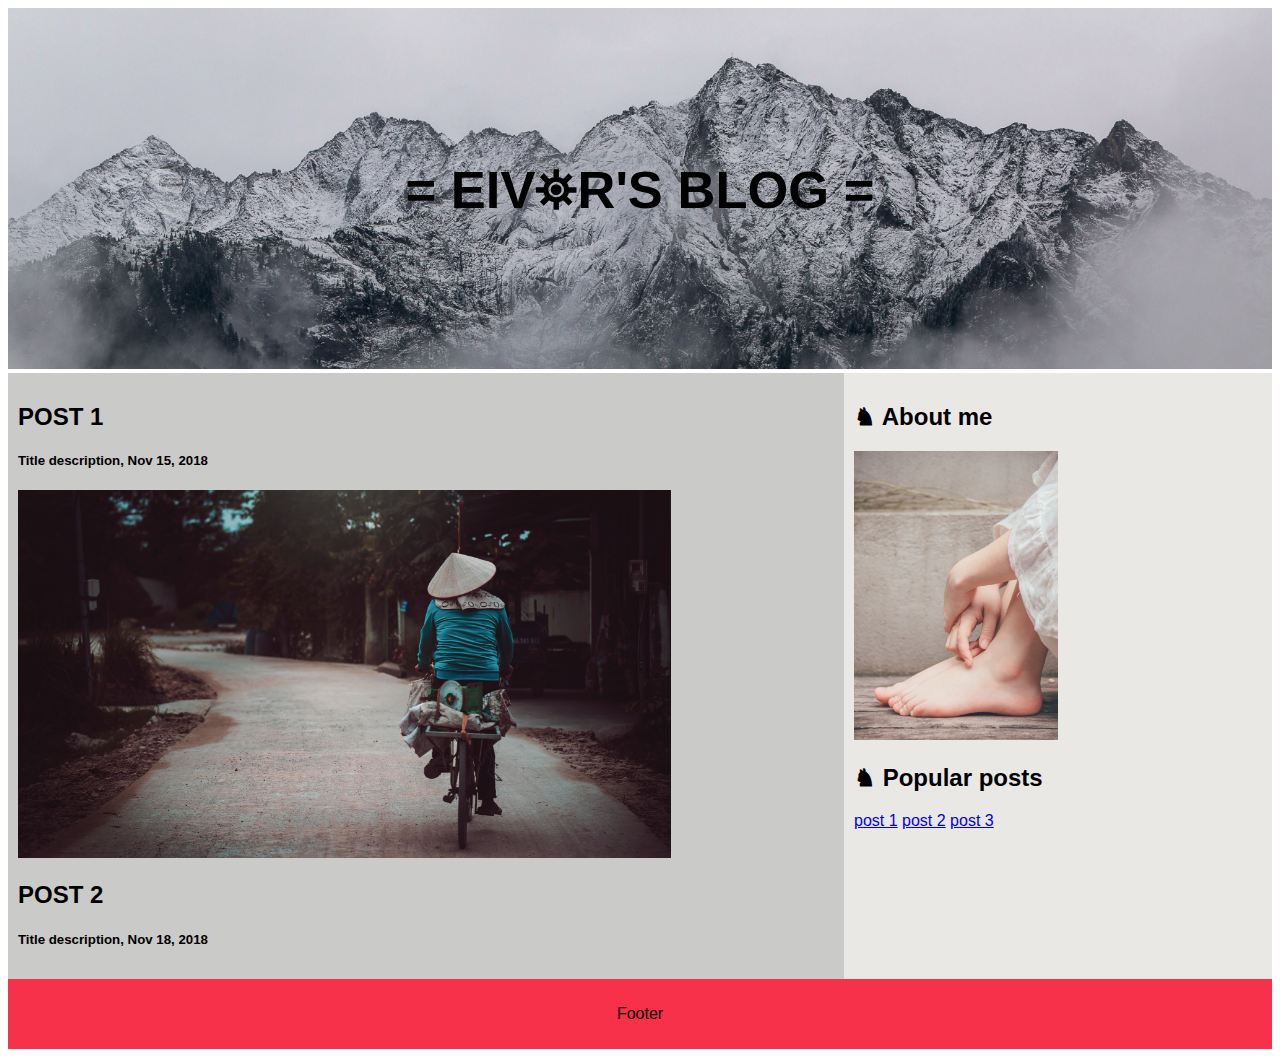
==== blog.html @ 70195afd "Add files via upload" ====
<!doctype html>

<head>
  <title> eivor's blog </title>
  <meta charset="utf-8">
  <meta name="viewport" content="width=device-width, initial-scale=1">
  <style>
    * {
    box-sizing: border-box;
    }

    body {
    font-family: arial, helvetica, sans-serif;
    }

    .header {
      position: relative;
    }

    .center {
      position: absolute;
      top: 50%;
      left: 50%;
      transform: translate(-50%,-50%);
      padding: 30px;
      text-align: center;
      font-size: 35px;
    }

    .row {
      display: flex;

    }
    
    .column {
      padding: 10px;
      height: auto;
    }

    .column.side {
      flex: 1;
    }

    .column.middle {
      flex: 2;
    }
    .footer {
      background-color: #f73149;
      padding: 10px;
      text-align: center;
    }

    @media (max-width: 600px) {
      .row {
        flex-direction: column;
      }
    }
      </style>
    </head>
    <body>

<div class="header">
    
    <img src="mountain2s.jpg" width="100%">
    <div class="center"><h2> = EIV&#9967R'S BLOG = </h2>
    </div>
    </div>

<div class="row">
  <div class="column middle" style="background-color:#cacac8"> 

    <h2> POST 1</h2>
    <h5>Title description, Nov 15, 2018</h5>
    <img src="bike.jpg" width="80%">

    <h2> POST 2</h2>
    <h5>Title description, Nov 18, 2018</h5>
    

  </div>

  <div class="column side" style="background-color:#eae8e5"> <h2> &#9822 About me  </h2>

  <img src="foot.jpg" width="50%">

<h2>&#9822 Popular posts</h2>

<a href="#">post 1</a>
<a href="#">post 2</a>
<a href="#">post 3</a>

  </div>
</div>

<div class="footer">
<p> Footer </p>
</div>

</body>
</html>
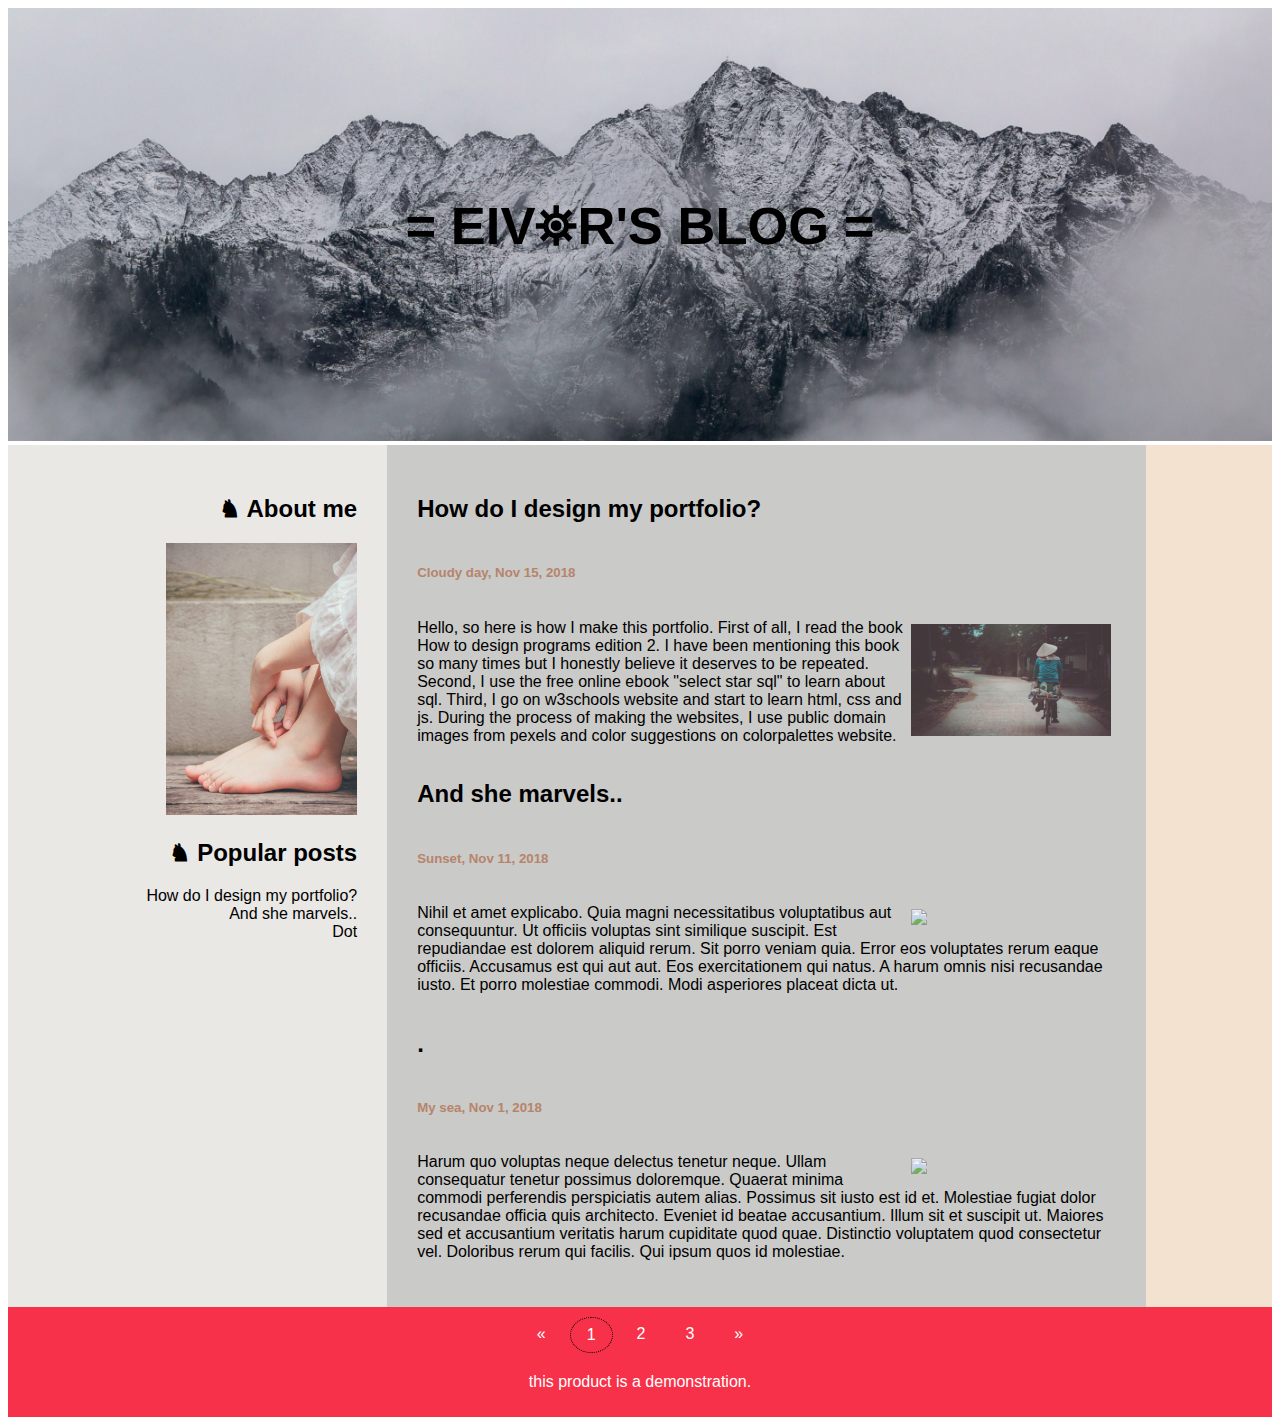
==== commit a65c7bc2: "Add files via upload" ====
--- a/blog.html
+++ b/blog.html
@@ -17,83 +17,269 @@
       position: relative;
     }
 
-    .center {
+    .centertitle {
       position: absolute;
       top: 50%;
       left: 50%;
       transform: translate(-50%,-50%);
-      padding: 30px;
       text-align: center;
       font-size: 35px;
     }
 
+    @media screen and (max-width: 700px) {
+  .header .centertitle {
+  font-size: 4vw;
+  width: 60%
+  }
+  }
+
     .row {
       display: flex;
-
+      flex-flow: row wrap;
     }
     
-    .column {
-      padding: 10px;
+
+    .side {
+      display: flex;
+      flex-flow: column wrap;
+      width: 30%;
+      text-align: right;
+      padding: 30px;
+    }
+
+    .tooltip {
+  position: relative;
+  display: inline-block;
+  
+}
+
+.tooltip .tooltiptext {
+  visibility: hidden;
+  width: 120px;
+  background-color: black;
+  color: #fff;
+  text-align: center;
+  border-radius: 6px;
+  padding: 5px 0;
+  position: absolute;
+  z-index: 1;
+  top: 10%;
+  left: 50%;
+
+  opacity: 0;
+  transition: opacity 1s;
+}
+
+.tooltip .tooltiptext::after {
+  content: '';
+
+  position: absolute;
+  top: 40%;
+  left: 104%;
+  margin-left: -5px;
+  border-width: 5px;
+  border-style: solid;
+  border-color: transparent transparent transparent black;
+}
+
+.tooltip:hover .tooltiptext {
+  visibility: visible;
+  opacity: 0.9;
+}
+
+    .strip {
+      display: flex;
+      flex-flow: column wrap;
+      width: 10%;
+      background-color: #f2e2cf;
+    }
+
+  
+    .middle {
+    display: flex;
+    flex-flow: row wrap;
+    width: 60%;
+  padding: 30px;
+      position: relative;
+    }
+
+a:link {
+  text-decoration: none;
+  color: black; 
+}
+a:hover {
+  text-decoration: underline;
+}
+
+    .post {
+      display: flex;
+      flex-flow: column wrap;
       height: auto;
-    }
-
-    .column.side {
-      flex: 1;
-    }
-
-    .column.middle {
-      flex: 2;
-    }
+    
+    }
+.post h5 {
+  color: #b6846b;
+}
+    .post p img {
+      opacity: 0.8;
+      float: right;
+      width: 30%;
+      padding: 5px;
+    }
+
+    .cpagination {
+      text-align: center;
+    }
+    .pagination {
+      display: inline-block;
+    }
+
+    .pagination a {
+      color: white;
+      float: left;
+      padding: 8px 16px;
+      text-decoration: none;
+      transition: background-color 0.3s;
+      border-radius: 50%;
+      margin: 0 4px;
+    }
+
+.pagination a.active {
+  border: 1px dotted black;
+  }
+
+.pagination a:hover:not(.active) {
+  background-color: #cacac8;
+}
+
     .footer {
       background-color: #f73149;
       padding: 10px;
       text-align: center;
+      color: white;
     }
 
     @media (max-width: 600px) {
       .row {
         flex-direction: column;
       }
+      .side {
+        width: 100%;
+      }
+      .middle {
+        width: 100%;
+      }
+      .strip {
+        display: none;
+      }
+    }
+
+    @media (min-width: 600px) {
+      .strip {
+        display: none;
+      }
+      .middle {
+        width: 70%;
+      }
+    }
+
+    @media (min-width: 1000px) {
+      .middle {
+        width: 60%;
+      }
+      .strip {
+        display: block;
+        width: 10%;
+      }
     }
       </style>
     </head>
     <body>
 
 <div class="header">
+      <img src="./img/mountainl2.jpg" width="100%">
+
+    <div class="centertitle"><h2> =&nbsp;EIV&#9967R'S BLOG&nbsp;= </h2>
+    </div>
+    </div>
+
+<!--body-->
+
+
+
+
+<div class="row">
+
+<div class="side" style="background-color:#eae8e5"> <h2> &#9822 About me  </h2>
+
+<picture class="tooltip">
+      <source media="(max-width:400px)" srcset="./img/foots.jpg">
+        <source media="(min-width:400px)" srcset="./img/footm.jpg">
+        <source media="(min-width:800px)" srcset="./img/footl.jpg">
+  <img src="./img/footl.jpg" width="60%">
+  <span class="tooltiptext"> how are you? </span>
+    </picture>
+
+<h2>&#9822 Popular posts</h2>
+
+<a href="design.html"> How do I design my portfolio?</a>
+<a href="she.html">And she marvels..</a>
+<a href="sea.html">Dot</a>
+
+  </div>
+
+  <div class="middle" style="background-color:#cacac8"> 
+    <div class="post">
+
+<a href="design.html">      
+        <h2> How do I design my portfolio? </h2>
+      </a>
+        <h5>Cloudy day, Nov 15, 2018</h5>
+        <p> <img src="./img/bikes.jpg"> Hello, so here is how I make this portfolio. First of all, I read the book How to design programs edition 2. I have been mentioning this book so many times but I honestly believe it deserves to be repeated. Second, I use the free online ebook "select star sql" to learn about sql. Third, I go on w3schools website and start to learn html, css and js. During the process of making the websites, I use public domain images from pexels and color suggestions on colorpalettes website. 
+        
+        </p>
+
+      </div>
+      
     
-    <img src="mountain2s.jpg" width="100%">
-    <div class="center"><h2> = EIV&#9967R'S BLOG = </h2>
-    </div>
-    </div>
-
-<div class="row">
-  <div class="column middle" style="background-color:#cacac8"> 
-
-    <h2> POST 1</h2>
-    <h5>Title description, Nov 15, 2018</h5>
-    <img src="bike.jpg" width="80%">
-
-    <h2> POST 2</h2>
-    <h5>Title description, Nov 18, 2018</h5>
-    
-
-  </div>
-
-  <div class="column side" style="background-color:#eae8e5"> <h2> &#9822 About me  </h2>
-
-  <img src="foot.jpg" width="50%">
-
-<h2>&#9822 Popular posts</h2>
-
-<a href="#">post 1</a>
-<a href="#">post 2</a>
-<a href="#">post 3</a>
-
+
+    <div class="post">
+<a href="she.html">      <h2> And she marvels..</h2> </a>
+        <h5>Sunset, Nov 11, 2018</h5>
+        <p> <img src="./img/girls.jpg"> Nihil et amet explicabo. Quia magni necessitatibus voluptatibus aut consequuntur. Ut officiis voluptas sint similique suscipit. Est repudiandae est dolorem aliquid rerum. Sit porro veniam quia. Error eos voluptates rerum eaque officiis. Accusamus est qui aut aut. Eos exercitationem qui natus. A harum omnis nisi recusandae iusto. Et porro molestiae commodi. Modi asperiores placeat dicta ut. </p>
+    </div>
+      
+      <div class="post">
+<a href="sea.html">      <h2> . </h2> </a>
+        <h5>My sea, Nov 1, 2018</h5>
+        <p> <img src="./img/seas.jpg"> Harum quo voluptas neque delectus tenetur neque. Ullam consequatur tenetur possimus doloremque. Quaerat minima commodi perferendis perspiciatis autem alias. Possimus sit iusto est id et. Molestiae fugiat dolor recusandae officia quis architecto. Eveniet id beatae accusantium. Illum sit et suscipit ut. Maiores sed et accusantium veritatis harum cupiditate quod quae. Distinctio voluptatem quod consectetur vel. Doloribus rerum qui facilis. Qui ipsum quos id molestiae. </p>
+    </div>
+
+
+
+
+   </div>
+
+   <div class="strip">
+   </div>
+
+
+
+</div>
+
+
+
+<div class="footer">
+  <div class="cpagination">
+  <div class="pagination">
+    <a href="#">&laquo;</a>
+    <a href="blog.html" class="active"> 1 </a>
+    <a href="#"> 2 </a>
+    <a href="#"> 3 </a>
+    <a href="#"> &raquo; </a>
   </div>
 </div>
-
-<div class="footer">
-<p> Footer </p>
+<p> this product is a demonstration. </p>
 </div>
 
 </body>
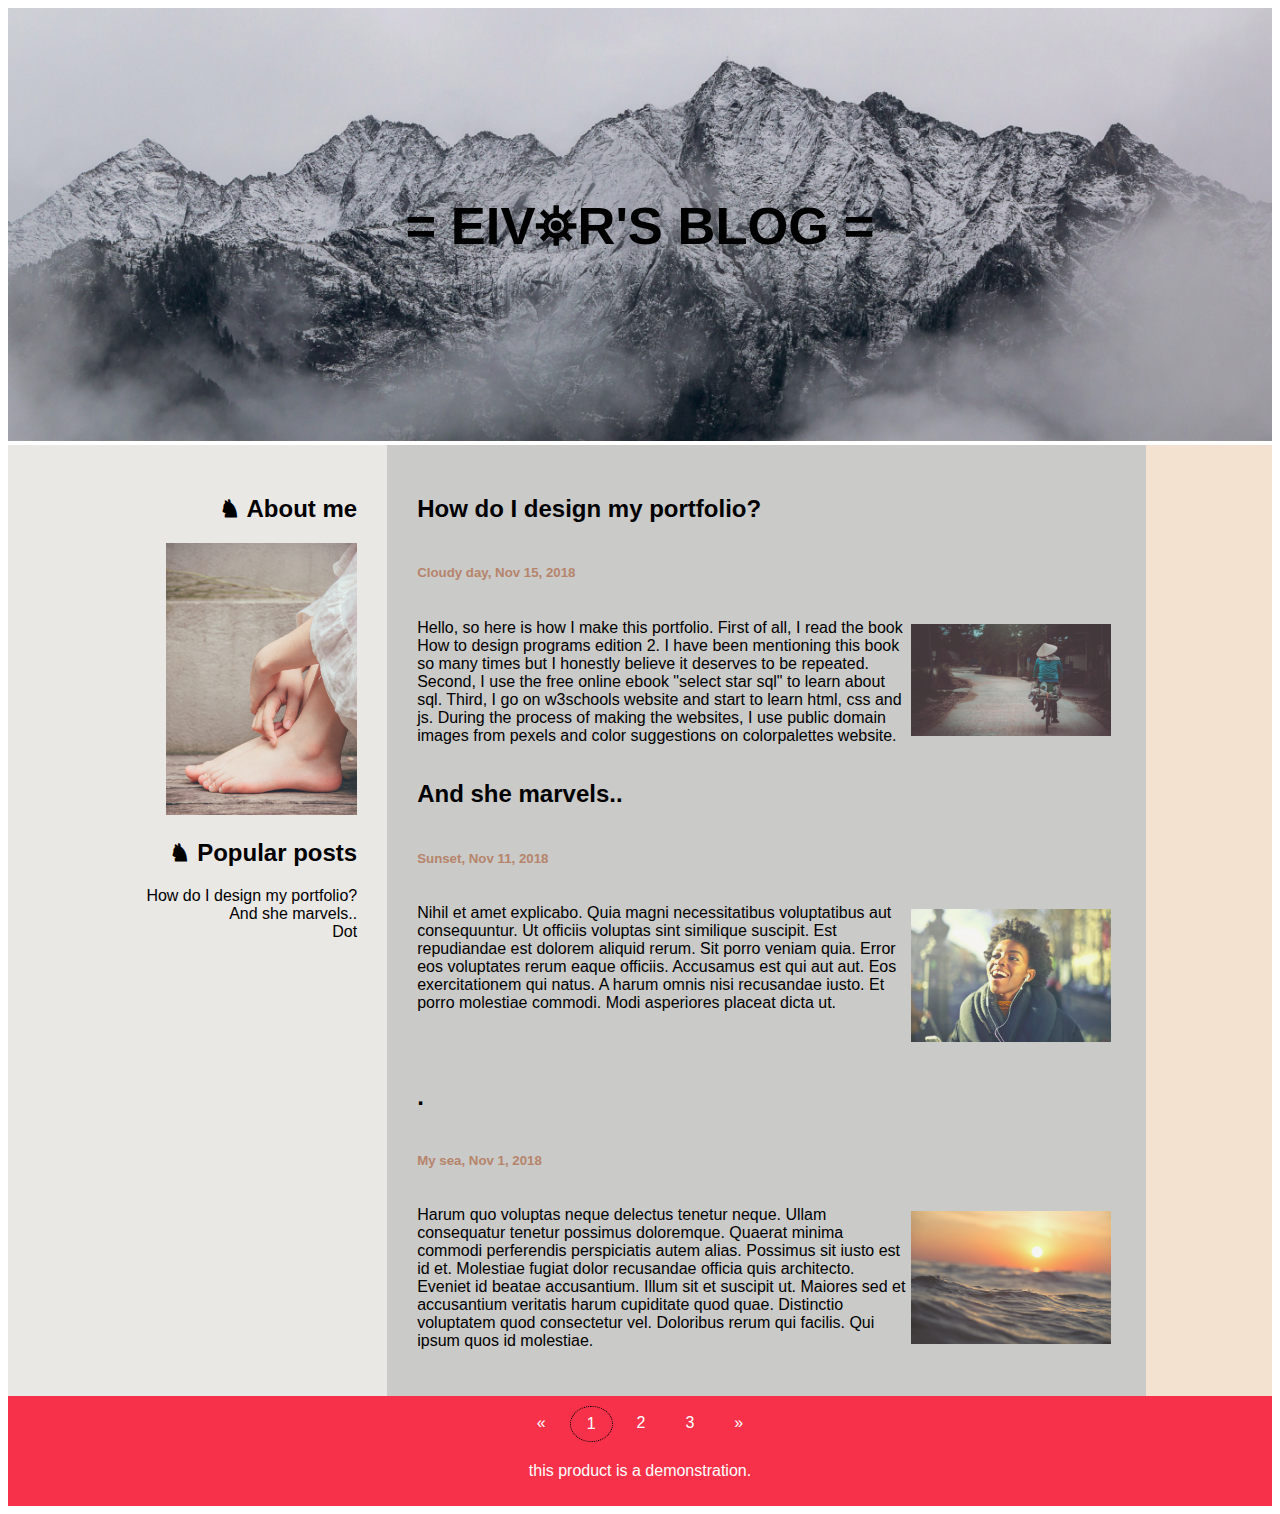
==== commit b0bec27c: "Add files via upload" ====
--- a/blog.html
+++ b/blog.html
@@ -165,6 +165,7 @@
       }
       .side {
         width: 100%;
+        text-align: center;
       }
       .middle {
         width: 100%;
